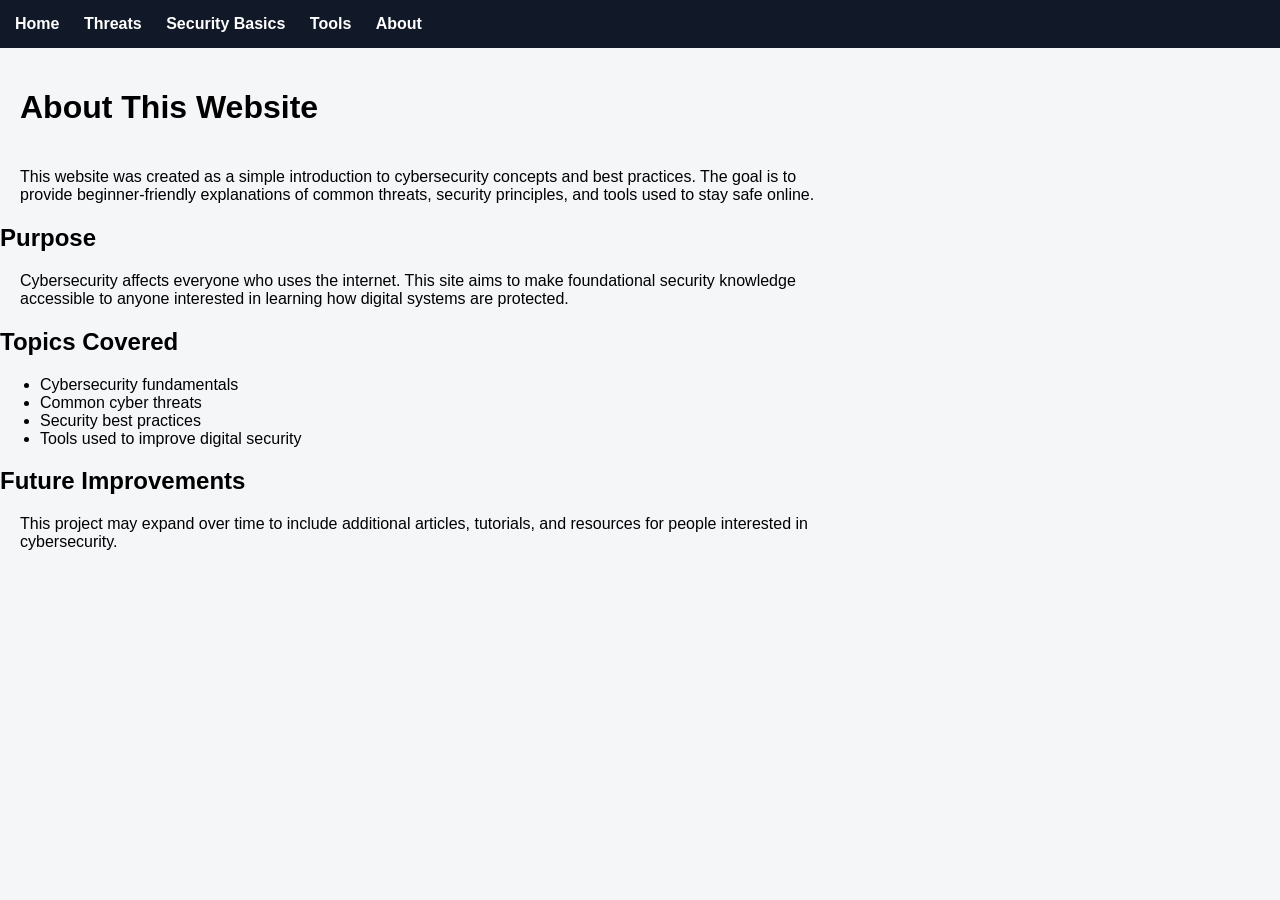
==== about.html @ ce432ad5 "Create about.html" ====
<!DOCTYPE html>
<html>

<head>
<title>About</title>
<link rel="stylesheet" href="styles.css">
</head>

<body>

<nav>
<a href="index.html">Home</a>
<a href="threats.html">Threats</a>
<a href="security-basics.html">Security Basics</a>
<a href="tools.html">Tools</a>
<a href="about.html">About</a>
</nav>

<h1>About This Website</h1>

<p>This website was created as a simple introduction to cybersecurity concepts and best practices. The goal is to provide beginner-friendly explanations of common threats, security principles, and tools used to stay safe online.</p>

<h2>Purpose</h2>
<p>Cybersecurity affects everyone who uses the internet. This site aims to make foundational security knowledge accessible to anyone interested in learning how digital systems are protected.</p>

<h2>Topics Covered</h2>
<ul>
<li>Cybersecurity fundamentals</li>
<li>Common cyber threats</li>
<li>Security best practices</li>
<li>Tools used to improve digital security</li>
</ul>

<h2>Future Improvements</h2>
<p>This project may expand over time to include additional articles, tutorials, and resources for people interested in cybersecurity.</p>

</body>
</html>
---- styles.css ----
body {
font-family: Arial, sans-serif;
margin: 0;
background-color: #f4f6f8;
}

nav {
background-color: #111827;
padding: 15px;
}

nav a {
color: white;
margin-right: 20px;
text-decoration: none;
font-weight: bold;
}

nav a:hover {
text-decoration: underline;
}

h1 {
padding: 20px;
}

p {
padding: 0 20px;
max-width: 800px;
}
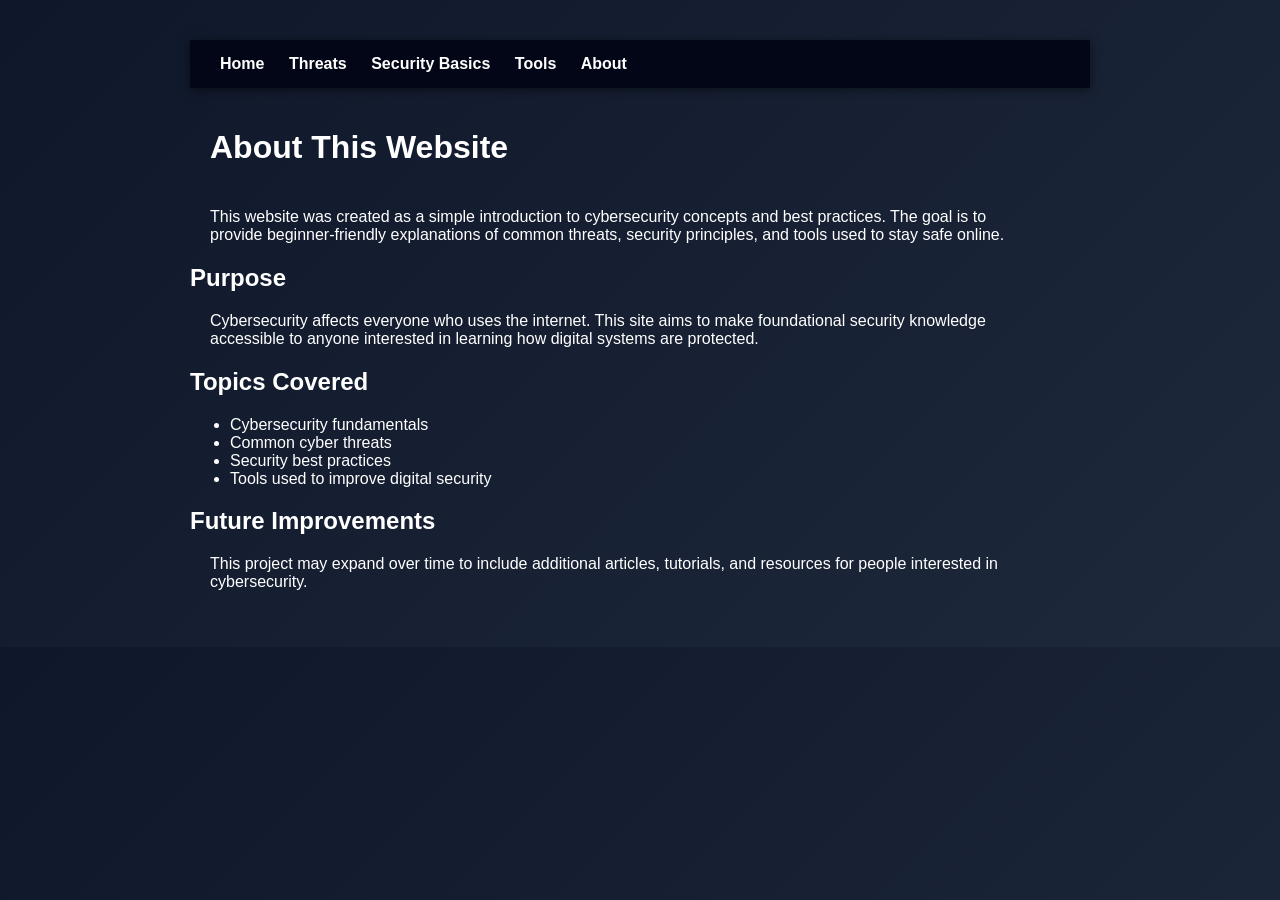
==== commit a85ddd9f: "Update about.html" ====
--- a/about.html
+++ b/about.html
@@ -1,6 +1,8 @@
 <!DOCTYPE html>
 <html>
 
+<main>
+  
 <head>
 <title>About</title>
 <link rel="stylesheet" href="styles.css">
@@ -35,4 +37,5 @@
 <p>This project may expand over time to include additional articles, tutorials, and resources for people interested in cybersecurity.</p>
 
 </body>
+</main>
 </html>
--- a/styles.css
+++ b/styles.css
@@ -1,12 +1,14 @@
 body {
 font-family: Arial, sans-serif;
 margin: 0;
-background-color: #f4f6f8;
+background: linear-gradient(135deg, #0f172a, #1e293b);
+color: white;
 }
 
 nav {
-background-color: #111827;
-padding: 15px;
+background-color: #020617;
+padding: 15px 30px;
+box-shadow: 0 2px 10px rgba(0,0,0,0.5);
 }
 
 nav a {
@@ -17,7 +19,7 @@
 }
 
 nav a:hover {
-text-decoration: underline;
+color: #38bdf8;
 }
 
 h1 {
@@ -28,3 +30,9 @@
 padding: 0 20px;
 max-width: 800px;
 }
+
+main {
+max-width: 900px;
+margin: auto;
+padding: 40px 20px;
+}
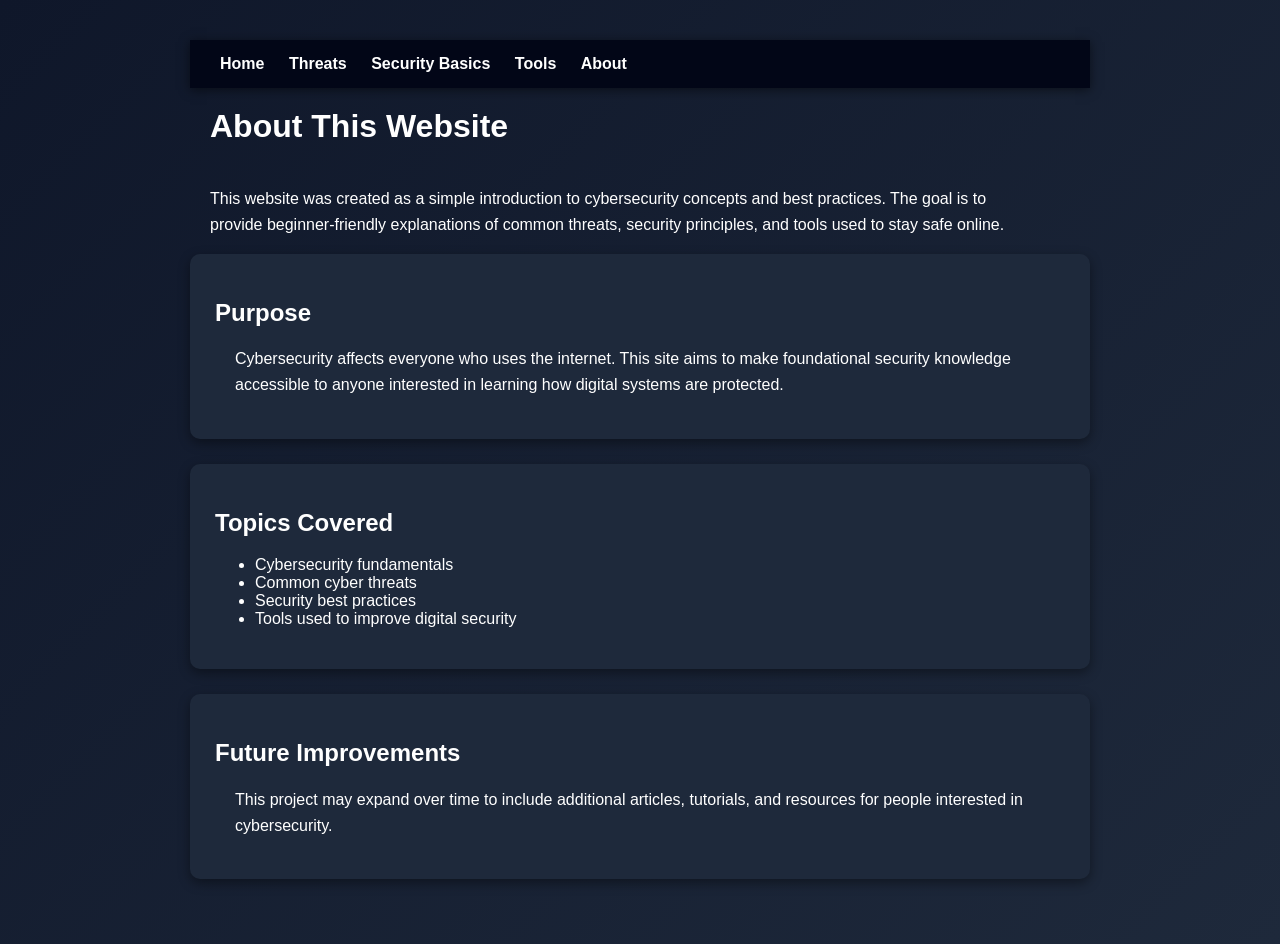
==== commit 52981d21: "Update about.html" ====
--- a/about.html
+++ b/about.html
@@ -22,9 +22,12 @@
 
 <p>This website was created as a simple introduction to cybersecurity concepts and best practices. The goal is to provide beginner-friendly explanations of common threats, security principles, and tools used to stay safe online.</p>
 
+<section>
 <h2>Purpose</h2>
 <p>Cybersecurity affects everyone who uses the internet. This site aims to make foundational security knowledge accessible to anyone interested in learning how digital systems are protected.</p>
-
+</section>
+  
+<section>
 <h2>Topics Covered</h2>
 <ul>
 <li>Cybersecurity fundamentals</li>
@@ -32,10 +35,13 @@
 <li>Security best practices</li>
 <li>Tools used to improve digital security</li>
 </ul>
-
+</section>
+  
+<section>
 <h2>Future Improvements</h2>
 <p>This project may expand over time to include additional articles, tutorials, and resources for people interested in cybersecurity.</p>
-
+</section>
+  
 </body>
 </main>
 </html>
--- a/styles.css
+++ b/styles.css
@@ -24,11 +24,13 @@
 
 h1 {
 padding: 20px;
+margin-top: 0;
 }
 
 p {
 padding: 0 20px;
 max-width: 800px;
+line-height: 1.6;
 }
 
 main {
@@ -36,3 +38,30 @@
 margin: auto;
 padding: 40px 20px;
 }
+
+section {
+background: #1e293b;
+padding: 25px;
+margin-bottom: 25px;
+border-radius: 10px;
+box-shadow: 0 4px 12px rgba(0,0,0,0.4);
+}
+
+/* 1. The main link color */
+a {
+    color: #00FFFF; /* Cyan - stands out great on dark blue */
+    text-decoration: underline;
+    transition: color 0.2s ease; /* Makes the color change smooth */
+}
+
+/* 2. When the user hovers their mouse */
+a:hover {
+    color: #FFFFFF; /* Turns white when hovered */
+    text-decoration: none;
+}
+
+/* 3. After the link has been clicked */
+a:visited {
+    color: #D1D1D1; /* Light gray so they know they've been there */
+}
+
